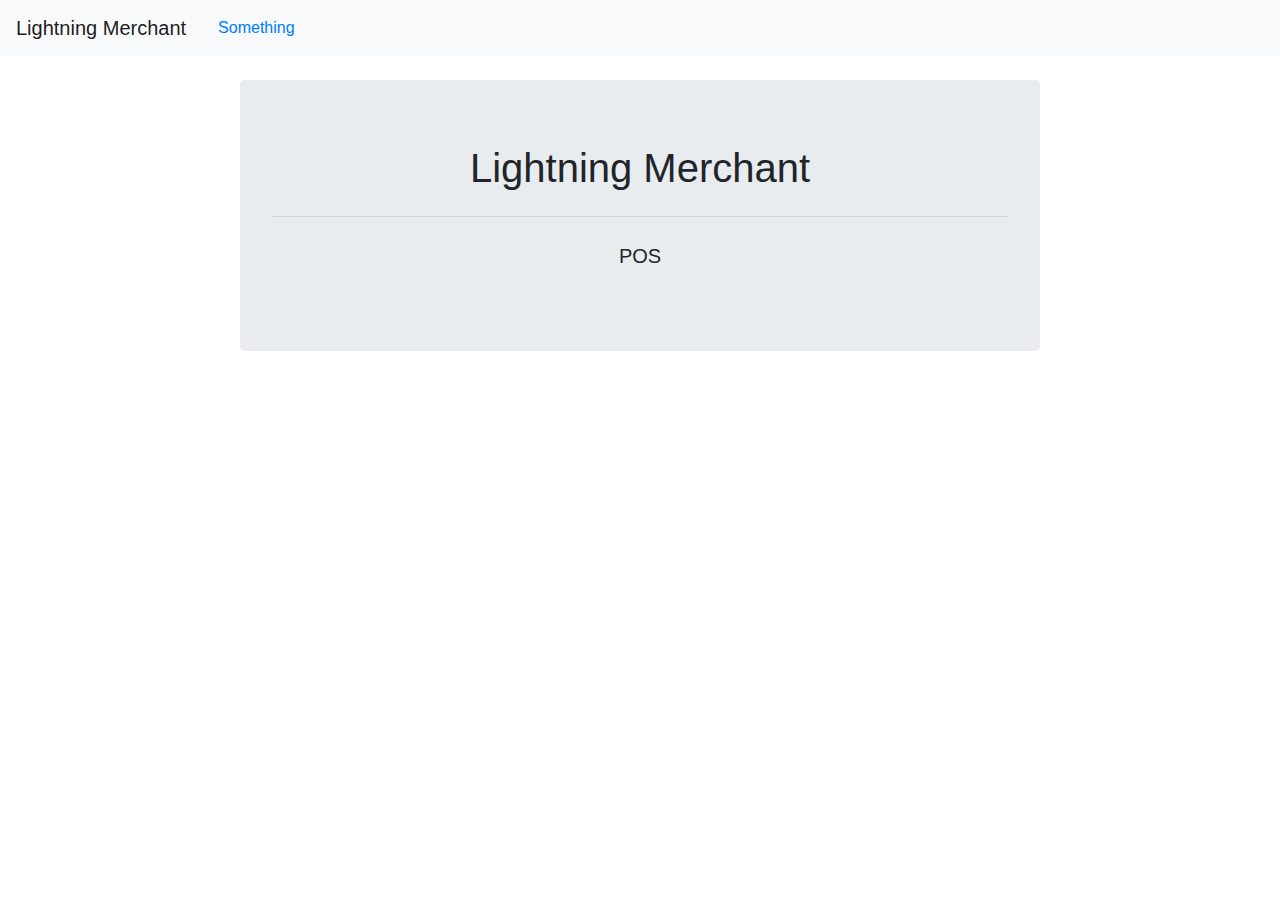
==== index.html @ e01c518c "Initial commit" ====
<!doctype html><html lang='en'><meta charset='utf-8'><meta name='viewport'content='width=device-width,initial-scale=1,shrink-to-fit=no'><title>Lightning Merchant</title><meta name='description'content='Lightning Merchant'><link rel='stylesheet'href='https://maxcdn.bootstrapcdn.com/bootstrap/4.0.0/css/bootstrap.min.css'integrity='sha384-Gn5384xqQ1aoWXA+058RXPxPg6fy4IWvTNh0E263XmFcJlSAwiGgFAW/dAiS6JXm'crossorigin='anonymous'><link rel='stylesheet'href='index.css'><script async src='https://www.googletagmanager.com/gtag/js?id=UA-127071864-1'></script><script>function gtag(){dataLayer.push(arguments)}window.dataLayer=window.dataLayer||[],gtag("js",new Date),gtag("config","UA-127071864-1")</script><nav class='navbar navbar-light bg-light mb-4'><a class='navbar-brand'href='index.html'>Lightning Merchant</a><ul class='nav nav-pills nav-fill mr-auto'><li class='nav-item'><a class='nav-link'href='something.html'>Something</a></ul></nav><main class='jumbotron'><h1 class='text-center'>Lightning Merchant</h1><hr class='my-4'><p class='lead text-center'>POS</main>
---- index.css ----
main{max-width:800px;margin:0 auto}
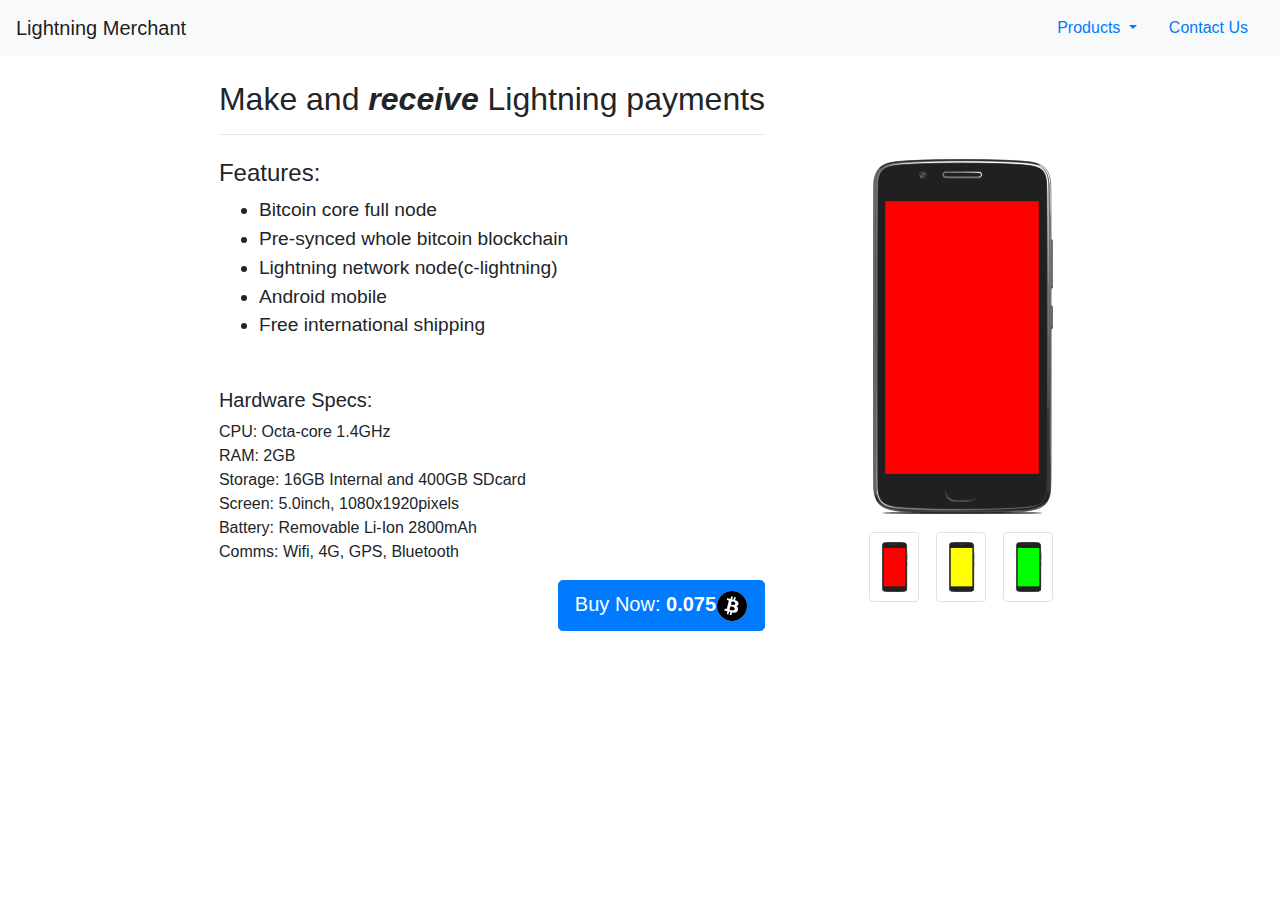
==== commit 79a0e3b9: "First cut of site" ====
--- a/index.html
+++ b/index.html
@@ -1 +1 @@
-<!doctype html><html lang='en'><meta charset='utf-8'><meta name='viewport'content='width=device-width,initial-scale=1,shrink-to-fit=no'><title>Lightning Merchant</title><meta name='description'content='Lightning Merchant'><link rel='stylesheet'href='https://maxcdn.bootstrapcdn.com/bootstrap/4.0.0/css/bootstrap.min.css'integrity='sha384-Gn5384xqQ1aoWXA+058RXPxPg6fy4IWvTNh0E263XmFcJlSAwiGgFAW/dAiS6JXm'crossorigin='anonymous'><link rel='stylesheet'href='index.css'><script async src='https://www.googletagmanager.com/gtag/js?id=UA-127071864-1'></script><script>function gtag(){dataLayer.push(arguments)}window.dataLayer=window.dataLayer||[],gtag("js",new Date),gtag("config","UA-127071864-1")</script><nav class='navbar navbar-light bg-light mb-4'><a class='navbar-brand'href='index.html'>Lightning Merchant</a><ul class='nav nav-pills nav-fill mr-auto'><li class='nav-item'><a class='nav-link'href='something.html'>Something</a></ul></nav><main class='jumbotron'><h1 class='text-center'>Lightning Merchant</h1><hr class='my-4'><p class='lead text-center'>POS</main>+<!doctype html> <html lang='en'> <head> <meta charset='utf-8'> <meta name='viewport'content='width=device-width,initial-scale=1,shrink-to-fit=no'> <title>Lightning POS</title> <meta name='description'content='Lightning POS'> <link rel='stylesheet'href='https://maxcdn.bootstrapcdn.com/bootstrap/4.0.0/css/bootstrap.min.css'integrity='sha384-Gn5384xqQ1aoWXA+058RXPxPg6fy4IWvTNh0E263XmFcJlSAwiGgFAW/dAiS6JXm'crossorigin='anonymous'> <link rel='stylesheet'href='index.css'> <script async src='https://www.googletagmanager.com/gtag/js?id=UA-127071864-1'></script> <script>function gtag(){dataLayer.push(arguments)}window.dataLayer=window.dataLayer||[],gtag("js",new Date),gtag("config","UA-127071864-1")</script> </head> <body> <nav class='navbar navbar-light bg-light mb-4'> <a class='navbar-brand'href='index.html'>Lightning Merchant</a> <ul class='nav nav-pills nav-fill ml-auto'> <li class='nav-item dropdown'> <a class='nav-link dropdown-toggle'href='#'id='navbarProductDropdown'role='button'data-toggle='dropdown'aria-haspopup='true'aria-expanded='false'> Products </a> <div class='dropdown-menu'aria-labelledby='navbarProductDropdown'> <a class='dropdown-item'href='index.html'>Lightning POS</a> </div> </li> <li class='nav-item'> <a class='nav-link'href='contact-us.html'>Contact Us</a> </li> </ul> </nav> <main class='d-flex flex-row justify-content-center flex-wrap'> <div class='mr-5'> <h2>Make and <strong><em>receive</em></strong> Lightning payments</h2> <hr> <p> <h4 class='mt-4'>Features:</h4> <ul id='features-list'> <li> Bitcoin core full node </li> <li> Pre-synced whole bitcoin blockchain </li> <li> Lightning network node(c-lightning) </li> <li> Android mobile </li> <li> Free international shipping </li> </ul> <p></p> <p> <h5 class='mt-5'>Hardware Specs:</h5> <ul id='hardware-specs-list'> <li> CPU: Octa-core 1.4GHz </li> <li> RAM: 2GB </li> <li> Storage: 16GB Internal and 400GB SDcard </li> <li> Screen: 5.0inch, 1080x1920pixels </li> <li> Battery: Removable Li-Ion 2800mAh </li> <li> Comms: Wifi, 4G, GPS, Bluetooth </li> </ul> <p></p> <div class='d-flex flex-row justify-content-end'> <a class='btn btn-primary btn-lg'href='https://coingate.com/pay/lightningmerchant'rel='noopener noreferrer nofollow'target='_blank'role='button'> Buy Now: <strong>0.075</strong><img src='bitcoin.png'> </a> </div> </div> <div class='ml-5 mt-5 align-self-center'> <img id='phone1-image'src='phone1.png'> <img id='phone2-image'src='phone2.png'style='display:none'> <img id='phone3-image'src='phone3.png'style='display:none'> <div class='d-flex flex-row justify-content-around mt-3'> <a href='#'> <img id='phone1-thumbnail-image'class='img-thumbnail'src='phone1-thumbnail.png'> </a> <a href='#'> <img id='phone2-thumbnail-image'class='img-thumbnail'src='phone2-thumbnail.png'> </a> <a href='#'> <img id='phone3-thumbnail-image'class='img-thumbnail'src='phone3-thumbnail.png'> </a> </div> </div> </main> <script src='https://ajax.googleapis.com/ajax/libs/jquery/3.3.1/jquery.min.js'></script> <script src='https://maxcdn.bootstrapcdn.com/bootstrap/4.0.0/js/bootstrap.min.js'integrity='sha384-JZR6Spejh4U02d8jOt6vLEHfe/JQGiRRSQQxSfFWpi1MquVdAyjUar5+76PVCmYl'crossorigin='anonymous'></script> <script src='index.js'></script> --- a/index.css
+++ b/index.css
@@ -1 +1 @@
-main{max-width:800px;margin:0 auto}
+#features-list{font-size:1.2rem}#hardware-specs-list{list-style:none;padding:0}
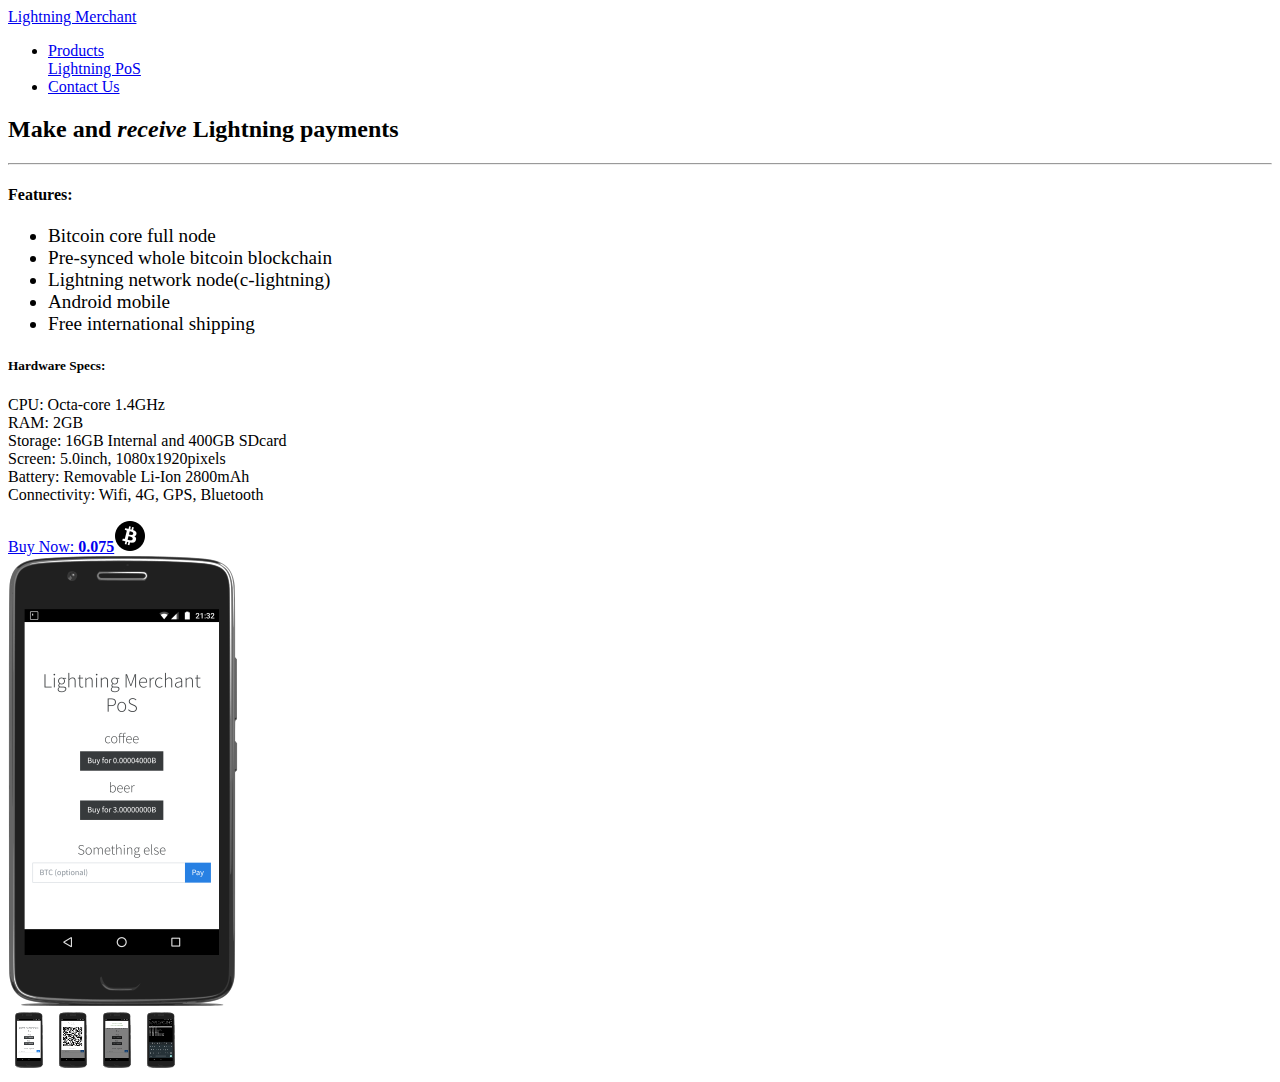
==== commit 7fc4ba8d: "Better pictures" ====
--- a/index.html
+++ b/index.html
@@ -1 +1 @@
-<!doctype html> <html lang='en'> <head> <meta charset='utf-8'> <meta name='viewport'content='width=device-width,initial-scale=1,shrink-to-fit=no'> <title>Lightning POS</title> <meta name='description'content='Lightning POS'> <link rel='stylesheet'href='https://maxcdn.bootstrapcdn.com/bootstrap/4.0.0/css/bootstrap.min.css'integrity='sha384-Gn5384xqQ1aoWXA+058RXPxPg6fy4IWvTNh0E263XmFcJlSAwiGgFAW/dAiS6JXm'crossorigin='anonymous'> <link rel='stylesheet'href='index.css'> <script async src='https://www.googletagmanager.com/gtag/js?id=UA-127071864-1'></script> <script>function gtag(){dataLayer.push(arguments)}window.dataLayer=window.dataLayer||[],gtag("js",new Date),gtag("config","UA-127071864-1")</script> </head> <body> <nav class='navbar navbar-light bg-light mb-4'> <a class='navbar-brand'href='index.html'>Lightning Merchant</a> <ul class='nav nav-pills nav-fill ml-auto'> <li class='nav-item dropdown'> <a class='nav-link dropdown-toggle'href='#'id='navbarProductDropdown'role='button'data-toggle='dropdown'aria-haspopup='true'aria-expanded='false'> Products </a> <div class='dropdown-menu'aria-labelledby='navbarProductDropdown'> <a class='dropdown-item'href='index.html'>Lightning POS</a> </div> </li> <li class='nav-item'> <a class='nav-link'href='contact-us.html'>Contact Us</a> </li> </ul> </nav> <main class='d-flex flex-row justify-content-center flex-wrap'> <div class='mr-5'> <h2>Make and <strong><em>receive</em></strong> Lightning payments</h2> <hr> <p> <h4 class='mt-4'>Features:</h4> <ul id='features-list'> <li> Bitcoin core full node </li> <li> Pre-synced whole bitcoin blockchain </li> <li> Lightning network node(c-lightning) </li> <li> Android mobile </li> <li> Free international shipping </li> </ul> <p></p> <p> <h5 class='mt-5'>Hardware Specs:</h5> <ul id='hardware-specs-list'> <li> CPU: Octa-core 1.4GHz </li> <li> RAM: 2GB </li> <li> Storage: 16GB Internal and 400GB SDcard </li> <li> Screen: 5.0inch, 1080x1920pixels </li> <li> Battery: Removable Li-Ion 2800mAh </li> <li> Comms: Wifi, 4G, GPS, Bluetooth </li> </ul> <p></p> <div class='d-flex flex-row justify-content-end'> <a class='btn btn-primary btn-lg'href='https://coingate.com/pay/lightningmerchant'rel='noopener noreferrer nofollow'target='_blank'role='button'> Buy Now: <strong>0.075</strong><img src='bitcoin.png'> </a> </div> </div> <div class='ml-5 mt-5 align-self-center'> <img id='phone1-image'src='phone1.png'> <img id='phone2-image'src='phone2.png'style='display:none'> <img id='phone3-image'src='phone3.png'style='display:none'> <div class='d-flex flex-row justify-content-around mt-3'> <a href='#'> <img id='phone1-thumbnail-image'class='img-thumbnail'src='phone1-thumbnail.png'> </a> <a href='#'> <img id='phone2-thumbnail-image'class='img-thumbnail'src='phone2-thumbnail.png'> </a> <a href='#'> <img id='phone3-thumbnail-image'class='img-thumbnail'src='phone3-thumbnail.png'> </a> </div> </div> </main> <script src='https://ajax.googleapis.com/ajax/libs/jquery/3.3.1/jquery.min.js'></script> <script src='https://maxcdn.bootstrapcdn.com/bootstrap/4.0.0/js/bootstrap.min.js'integrity='sha384-JZR6Spejh4U02d8jOt6vLEHfe/JQGiRRSQQxSfFWpi1MquVdAyjUar5+76PVCmYl'crossorigin='anonymous'></script> <script src='index.js'></script> +<!doctype html> <html lang='en'> <head> <meta charset='utf-8'> <meta name='viewport'content='width=device-width,initial-scale=1,shrink-to-fit=no'> <title>Lightning PoS</title> <meta name='description'content='Lightning PoS'> <link rel='stylesheet'href='https://stackpath.bootstrapcdn.com/bootstrap/4.1.3/css/bootstrap.min.css'integrity='sha384-MCw98/SFnGE8fJT3GXwEOngsV7Zt27NXFoaoApmYm81iuXoPkFOJwJ8ERdknLPMO'crossorigin='anonymous'> <link rel='stylesheet'href='index.css'> <script async src='https://www.googletagmanager.com/gtag/js?id=UA-127071864-1'></script> <script>function gtag(){dataLayer.push(arguments)}window.dataLayer=window.dataLayer||[],gtag("js",new Date),gtag("config","UA-127071864-1")</script> </head> <body> <nav class='navbar navbar-light bg-light mb-4'> <a class='navbar-brand'href='index.html'>Lightning Merchant</a> <ul class='nav nav-pills nav-fill ml-auto'> <li class='nav-item dropdown'> <a class='nav-link dropdown-toggle'href='#'id='navbarProductDropdown'role='button'data-toggle='dropdown'aria-haspopup='true'aria-expanded='false'> Products </a> <div class='dropdown-menu'aria-labelledby='navbarProductDropdown'> <a class='dropdown-item'href='index.html'>Lightning PoS</a> </div> </li> <li class='nav-item'> <a class='nav-link'href='contact-us.html'>Contact Us</a> </li> </ul> </nav> <main class='d-flex flex-row justify-content-center flex-wrap'> <div class='mr-5'> <h2>Make and <strong><em>receive</em></strong> Lightning payments</h2> <hr> <p> <h4 class='mt-4'>Features:</h4> <ul id='features-list'> <li> Bitcoin core full node </li> <li> Pre-synced whole bitcoin blockchain </li> <li> Lightning network node(c-lightning) </li> <li> Android mobile </li> <li> Free international shipping </li> </ul> <p></p> <p> <h5 class='mt-5'>Hardware Specs:</h5> <ul id='hardware-specs-list'> <li> CPU: Octa-core 1.4GHz </li> <li> RAM: 2GB </li> <li> Storage: 16GB Internal and 400GB SDcard </li> <li> Screen: 5.0inch, 1080x1920pixels </li> <li> Battery: Removable Li-Ion 2800mAh </li> <li> Connectivity: Wifi, 4G, GPS, Bluetooth </li> </ul> <p></p> <div class='d-flex flex-row justify-content-end'> <a class='btn btn-primary btn-lg'href='https://coingate.com/pay/lightningmerchant'rel='noopener noreferrer nofollow'target='_blank'role='button'> Buy Now: <strong>0.075</strong><img src='bitcoin.png'> </a> </div> </div> <div class='mt-4 align-self-center'> <div class='mx-5'> <img id='phone1-image'src='phone1.png'> <img id='phone2-image'src='phone2.png'style='display:none'> <img id='phone3-image'src='phone3.png'style='display:none'> <img id='phone4-image'src='phone4.png'style='display:none'> </div> <div class='d-flex flex-row justify-content-around mt-3'> <a> <img id='phone1-thumbnail-image'class='img-thumbnail'src='phone1-thumbnail.png'> </a> <a> <img id='phone2-thumbnail-image'class='img-thumbnail'src='phone2-thumbnail.png'> </a> <a> <img id='phone3-thumbnail-image'class='img-thumbnail'src='phone3-thumbnail.png'> </a> <a> <img id='phone4-thumbnail-image'class='img-thumbnail'src='phone4-thumbnail.png'> </a> </div> </div> </main> <script src='https://code.jquery.com/jquery-3.3.1.min.js'integrity='sha256-FgpCb/KJQlLNfOu91ta32o/NMZxltwRo8QtmkMRdAu8='crossorigin='anonymous'></script> <script src='https://stackpath.bootstrapcdn.com/bootstrap/4.1.3/js/bootstrap.min.js'integrity='sha384-ChfqqxuZUCnJSK3+MXmPNIyE6ZbWh2IMqE241rYiqJxyMiZ6OW/JmZQ5stwEULTy'crossorigin='anonymous'></script> <script src='index.js'></script> 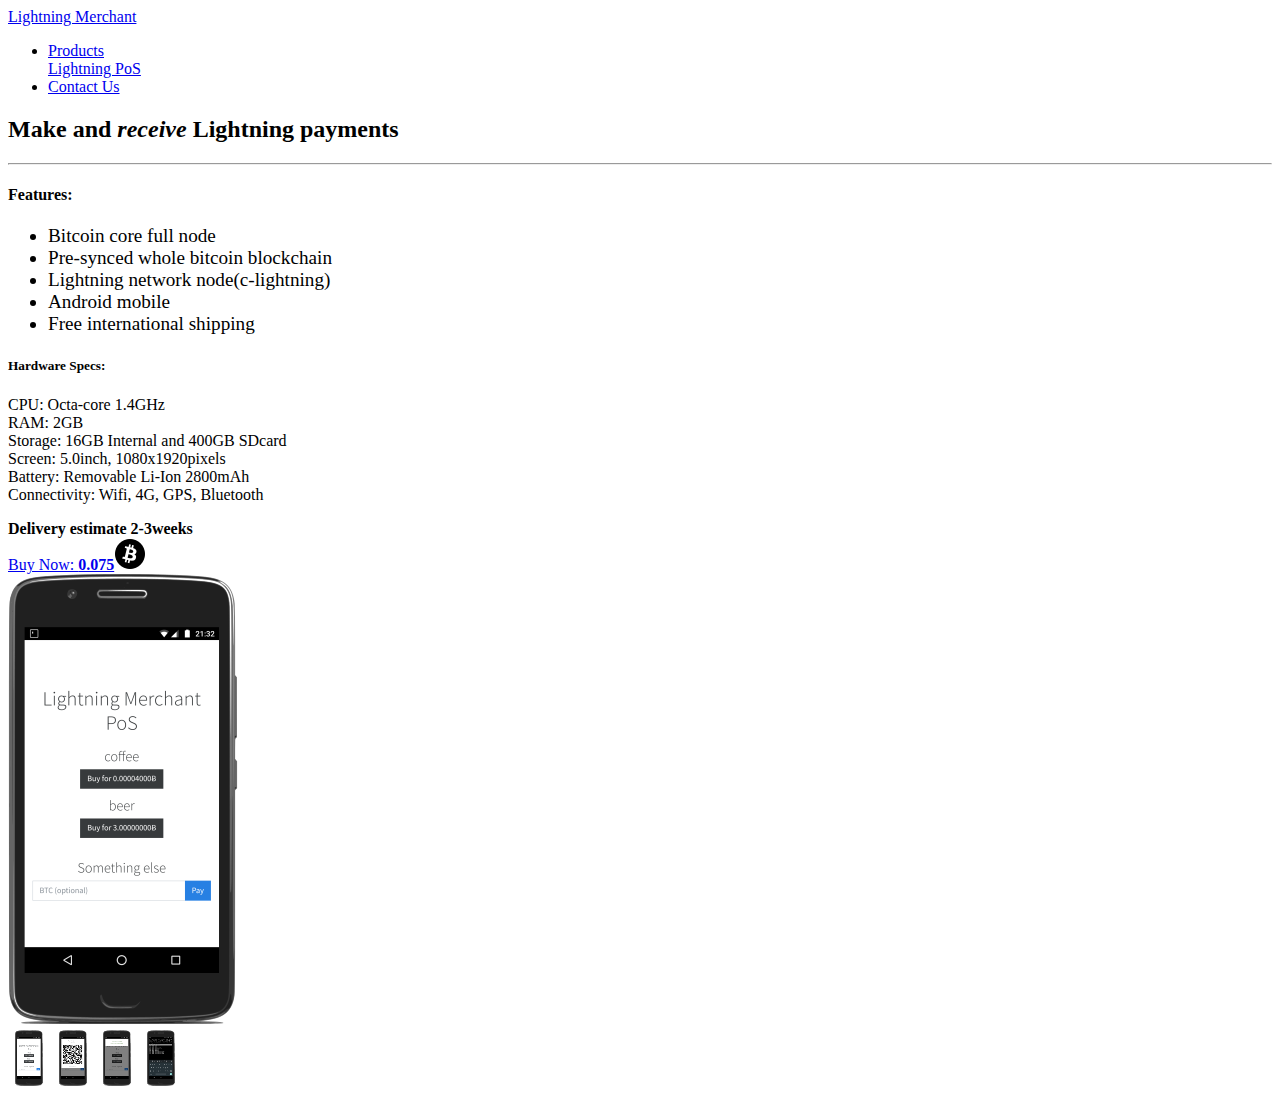
==== commit ba952d99: "Deliver estimate" ====
--- a/index.html
+++ b/index.html
@@ -1 +1 @@
-<!doctype html> <html lang='en'> <head> <meta charset='utf-8'> <meta name='viewport'content='width=device-width,initial-scale=1,shrink-to-fit=no'> <title>Lightning PoS</title> <meta name='description'content='Lightning PoS'> <link rel='stylesheet'href='https://stackpath.bootstrapcdn.com/bootstrap/4.1.3/css/bootstrap.min.css'integrity='sha384-MCw98/SFnGE8fJT3GXwEOngsV7Zt27NXFoaoApmYm81iuXoPkFOJwJ8ERdknLPMO'crossorigin='anonymous'> <link rel='stylesheet'href='index.css'> <script async src='https://www.googletagmanager.com/gtag/js?id=UA-127071864-1'></script> <script>function gtag(){dataLayer.push(arguments)}window.dataLayer=window.dataLayer||[],gtag("js",new Date),gtag("config","UA-127071864-1")</script> </head> <body> <nav class='navbar navbar-light bg-light mb-4'> <a class='navbar-brand'href='index.html'>Lightning Merchant</a> <ul class='nav nav-pills nav-fill ml-auto'> <li class='nav-item dropdown'> <a class='nav-link dropdown-toggle'href='#'id='navbarProductDropdown'role='button'data-toggle='dropdown'aria-haspopup='true'aria-expanded='false'> Products </a> <div class='dropdown-menu'aria-labelledby='navbarProductDropdown'> <a class='dropdown-item'href='index.html'>Lightning PoS</a> </div> </li> <li class='nav-item'> <a class='nav-link'href='contact-us.html'>Contact Us</a> </li> </ul> </nav> <main class='d-flex flex-row justify-content-center flex-wrap'> <div class='mr-5'> <h2>Make and <strong><em>receive</em></strong> Lightning payments</h2> <hr> <p> <h4 class='mt-4'>Features:</h4> <ul id='features-list'> <li> Bitcoin core full node </li> <li> Pre-synced whole bitcoin blockchain </li> <li> Lightning network node(c-lightning) </li> <li> Android mobile </li> <li> Free international shipping </li> </ul> <p></p> <p> <h5 class='mt-5'>Hardware Specs:</h5> <ul id='hardware-specs-list'> <li> CPU: Octa-core 1.4GHz </li> <li> RAM: 2GB </li> <li> Storage: 16GB Internal and 400GB SDcard </li> <li> Screen: 5.0inch, 1080x1920pixels </li> <li> Battery: Removable Li-Ion 2800mAh </li> <li> Connectivity: Wifi, 4G, GPS, Bluetooth </li> </ul> <p></p> <div class='d-flex flex-row justify-content-end'> <a class='btn btn-primary btn-lg'href='https://coingate.com/pay/lightningmerchant'rel='noopener noreferrer nofollow'target='_blank'role='button'> Buy Now: <strong>0.075</strong><img src='bitcoin.png'> </a> </div> </div> <div class='mt-4 align-self-center'> <div class='mx-5'> <img id='phone1-image'src='phone1.png'> <img id='phone2-image'src='phone2.png'style='display:none'> <img id='phone3-image'src='phone3.png'style='display:none'> <img id='phone4-image'src='phone4.png'style='display:none'> </div> <div class='d-flex flex-row justify-content-around mt-3'> <a> <img id='phone1-thumbnail-image'class='img-thumbnail'src='phone1-thumbnail.png'> </a> <a> <img id='phone2-thumbnail-image'class='img-thumbnail'src='phone2-thumbnail.png'> </a> <a> <img id='phone3-thumbnail-image'class='img-thumbnail'src='phone3-thumbnail.png'> </a> <a> <img id='phone4-thumbnail-image'class='img-thumbnail'src='phone4-thumbnail.png'> </a> </div> </div> </main> <script src='https://code.jquery.com/jquery-3.3.1.min.js'integrity='sha256-FgpCb/KJQlLNfOu91ta32o/NMZxltwRo8QtmkMRdAu8='crossorigin='anonymous'></script> <script src='https://stackpath.bootstrapcdn.com/bootstrap/4.1.3/js/bootstrap.min.js'integrity='sha384-ChfqqxuZUCnJSK3+MXmPNIyE6ZbWh2IMqE241rYiqJxyMiZ6OW/JmZQ5stwEULTy'crossorigin='anonymous'></script> <script src='index.js'></script> +<!doctype html> <html lang='en'> <head> <meta charset='utf-8'> <meta name='viewport'content='width=device-width,initial-scale=1,shrink-to-fit=no'> <title>Lightning PoS</title> <meta name='description'content='Lightning PoS'> <link rel='stylesheet'href='https://stackpath.bootstrapcdn.com/bootstrap/4.1.3/css/bootstrap.min.css'integrity='sha384-MCw98/SFnGE8fJT3GXwEOngsV7Zt27NXFoaoApmYm81iuXoPkFOJwJ8ERdknLPMO'crossorigin='anonymous'> <link rel='stylesheet'href='index.css'> <script async src='https://www.googletagmanager.com/gtag/js?id=UA-127071864-1'></script> <script>function gtag(){dataLayer.push(arguments)}window.dataLayer=window.dataLayer||[],gtag("js",new Date),gtag("config","UA-127071864-1")</script> </head> <body> <nav class='navbar navbar-light bg-light mb-4'> <a class='navbar-brand'href='index.html'>Lightning Merchant</a> <ul class='nav nav-pills nav-fill ml-auto'> <li class='nav-item dropdown'> <a class='nav-link dropdown-toggle'href='#'id='navbarProductDropdown'role='button'data-toggle='dropdown'aria-haspopup='true'aria-expanded='false'> Products </a> <div class='dropdown-menu'aria-labelledby='navbarProductDropdown'> <a class='dropdown-item'href='index.html'>Lightning PoS</a> </div> </li> <li class='nav-item'> <a class='nav-link'href='contact-us.html'>Contact Us</a> </li> </ul> </nav> <main class='d-flex flex-row justify-content-center flex-wrap'> <div class='mr-5'> <h2>Make and <strong><em>receive</em></strong> Lightning payments</h2> <hr> <p> <h4 class='mt-4'>Features:</h4> <ul id='features-list'> <li> Bitcoin core full node </li> <li> Pre-synced whole bitcoin blockchain </li> <li> Lightning network node(c-lightning) </li> <li> Android mobile </li> <li> Free international shipping </li> </ul> <p></p> <p> <h5 class='mt-5'>Hardware Specs:</h5> <ul id='hardware-specs-list'> <li> CPU: Octa-core 1.4GHz </li> <li> RAM: 2GB </li> <li> Storage: 16GB Internal and 400GB SDcard </li> <li> Screen: 5.0inch, 1080x1920pixels </li> <li> Battery: Removable Li-Ion 2800mAh </li> <li> Connectivity: Wifi, 4G, GPS, Bluetooth </li> </ul> <p></p> <div class='d-flex flex-row justify-content-end'> <div class='mr-2 d-flex align-items-center'><strong>Delivery estimate 2-3weeks</strong></div> <a class='btn btn-primary btn-lg'href='https://coingate.com/pay/lightningmerchant'rel='noopener noreferrer nofollow'target='_blank'role='button'> Buy Now: <strong>0.075</strong><img src='bitcoin.png'> </a> </div> </div> <div class='mt-4 align-self-center'> <div class='mx-5'> <img id='phone1-image'src='phone1.png'> <img id='phone2-image'src='phone2.png'style='display:none'> <img id='phone3-image'src='phone3.png'style='display:none'> <img id='phone4-image'src='phone4.png'style='display:none'> </div> <div class='d-flex flex-row justify-content-around mt-3'> <a> <img id='phone1-thumbnail-image'class='img-thumbnail'src='phone1-thumbnail.png'> </a> <a> <img id='phone2-thumbnail-image'class='img-thumbnail'src='phone2-thumbnail.png'> </a> <a> <img id='phone3-thumbnail-image'class='img-thumbnail'src='phone3-thumbnail.png'> </a> <a> <img id='phone4-thumbnail-image'class='img-thumbnail'src='phone4-thumbnail.png'> </a> </div> </div> </main> <script src='https://code.jquery.com/jquery-3.3.1.min.js'integrity='sha256-FgpCb/KJQlLNfOu91ta32o/NMZxltwRo8QtmkMRdAu8='crossorigin='anonymous'></script> <script src='https://stackpath.bootstrapcdn.com/bootstrap/4.1.3/js/bootstrap.min.js'integrity='sha384-ChfqqxuZUCnJSK3+MXmPNIyE6ZbWh2IMqE241rYiqJxyMiZ6OW/JmZQ5stwEULTy'crossorigin='anonymous'></script> <script src='index.js'></script> 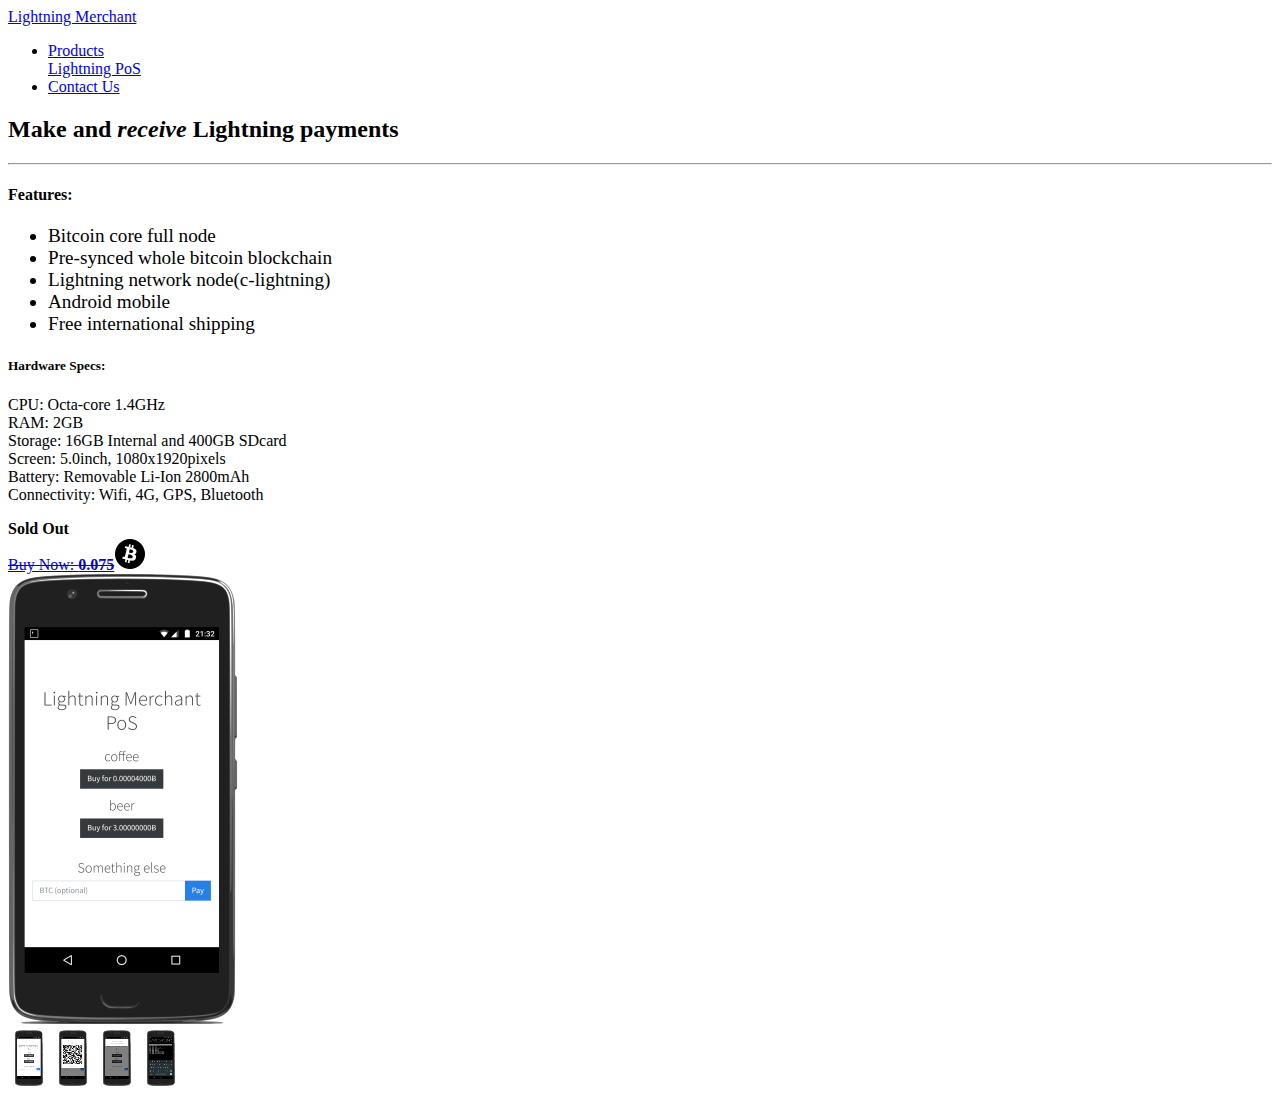
==== commit e3913793: "Sold out" ====
--- a/index.html
+++ b/index.html
@@ -1 +1 @@
-<!doctype html> <html lang='en'> <head> <meta charset='utf-8'> <meta name='viewport'content='width=device-width,initial-scale=1,shrink-to-fit=no'> <title>Lightning PoS</title> <meta name='description'content='Lightning PoS'> <link rel='stylesheet'href='https://stackpath.bootstrapcdn.com/bootstrap/4.1.3/css/bootstrap.min.css'integrity='sha384-MCw98/SFnGE8fJT3GXwEOngsV7Zt27NXFoaoApmYm81iuXoPkFOJwJ8ERdknLPMO'crossorigin='anonymous'> <link rel='stylesheet'href='index.css'> <script async src='https://www.googletagmanager.com/gtag/js?id=UA-127071864-1'></script> <script>function gtag(){dataLayer.push(arguments)}window.dataLayer=window.dataLayer||[],gtag("js",new Date),gtag("config","UA-127071864-1")</script> </head> <body> <nav class='navbar navbar-light bg-light mb-4'> <a class='navbar-brand'href='index.html'>Lightning Merchant</a> <ul class='nav nav-pills nav-fill ml-auto'> <li class='nav-item dropdown'> <a class='nav-link dropdown-toggle'href='#'id='navbarProductDropdown'role='button'data-toggle='dropdown'aria-haspopup='true'aria-expanded='false'> Products </a> <div class='dropdown-menu'aria-labelledby='navbarProductDropdown'> <a class='dropdown-item'href='index.html'>Lightning PoS</a> </div> </li> <li class='nav-item'> <a class='nav-link'href='contact-us.html'>Contact Us</a> </li> </ul> </nav> <main class='d-flex flex-row justify-content-center flex-wrap'> <div class='mr-5'> <h2>Make and <strong><em>receive</em></strong> Lightning payments</h2> <hr> <p> <h4 class='mt-4'>Features:</h4> <ul id='features-list'> <li> Bitcoin core full node </li> <li> Pre-synced whole bitcoin blockchain </li> <li> Lightning network node(c-lightning) </li> <li> Android mobile </li> <li> Free international shipping </li> </ul> <p></p> <p> <h5 class='mt-5'>Hardware Specs:</h5> <ul id='hardware-specs-list'> <li> CPU: Octa-core 1.4GHz </li> <li> RAM: 2GB </li> <li> Storage: 16GB Internal and 400GB SDcard </li> <li> Screen: 5.0inch, 1080x1920pixels </li> <li> Battery: Removable Li-Ion 2800mAh </li> <li> Connectivity: Wifi, 4G, GPS, Bluetooth </li> </ul> <p></p> <div class='d-flex flex-row justify-content-end'> <div class='mr-2 d-flex align-items-center'><strong>Delivery estimate 2-3weeks</strong></div> <a class='btn btn-primary btn-lg'href='https://coingate.com/pay/lightningmerchant'rel='noopener noreferrer nofollow'target='_blank'role='button'> Buy Now: <strong>0.075</strong><img src='bitcoin.png'> </a> </div> </div> <div class='mt-4 align-self-center'> <div class='mx-5'> <img id='phone1-image'src='phone1.png'> <img id='phone2-image'src='phone2.png'style='display:none'> <img id='phone3-image'src='phone3.png'style='display:none'> <img id='phone4-image'src='phone4.png'style='display:none'> </div> <div class='d-flex flex-row justify-content-around mt-3'> <a> <img id='phone1-thumbnail-image'class='img-thumbnail'src='phone1-thumbnail.png'> </a> <a> <img id='phone2-thumbnail-image'class='img-thumbnail'src='phone2-thumbnail.png'> </a> <a> <img id='phone3-thumbnail-image'class='img-thumbnail'src='phone3-thumbnail.png'> </a> <a> <img id='phone4-thumbnail-image'class='img-thumbnail'src='phone4-thumbnail.png'> </a> </div> </div> </main> <script src='https://code.jquery.com/jquery-3.3.1.min.js'integrity='sha256-FgpCb/KJQlLNfOu91ta32o/NMZxltwRo8QtmkMRdAu8='crossorigin='anonymous'></script> <script src='https://stackpath.bootstrapcdn.com/bootstrap/4.1.3/js/bootstrap.min.js'integrity='sha384-ChfqqxuZUCnJSK3+MXmPNIyE6ZbWh2IMqE241rYiqJxyMiZ6OW/JmZQ5stwEULTy'crossorigin='anonymous'></script> <script src='index.js'></script> +<!doctype html> <html lang='en'> <head> <meta charset='utf-8'> <meta name='viewport'content='width=device-width,initial-scale=1,shrink-to-fit=no'> <title>Lightning PoS</title> <meta name='description'content='Lightning PoS'> <link rel='stylesheet'href='https://stackpath.bootstrapcdn.com/bootstrap/4.1.3/css/bootstrap.min.css'integrity='sha384-MCw98/SFnGE8fJT3GXwEOngsV7Zt27NXFoaoApmYm81iuXoPkFOJwJ8ERdknLPMO'crossorigin='anonymous'> <link rel='stylesheet'href='index.css'> <script async src='https://www.googletagmanager.com/gtag/js?id=UA-127071864-1'></script> <script>function gtag(){dataLayer.push(arguments)}window.dataLayer=window.dataLayer||[],gtag("js",new Date),gtag("config","UA-127071864-1")</script> </head> <body> <nav class='navbar navbar-light bg-light mb-4'> <a class='navbar-brand'href='index.html'>Lightning Merchant</a> <ul class='nav nav-pills nav-fill ml-auto'> <li class='nav-item dropdown'> <a class='nav-link dropdown-toggle'href='#'id='navbarProductDropdown'role='button'data-toggle='dropdown'aria-haspopup='true'aria-expanded='false'> Products </a> <div class='dropdown-menu'aria-labelledby='navbarProductDropdown'> <a class='dropdown-item'href='index.html'>Lightning PoS</a> </div> </li> <li class='nav-item'> <a class='nav-link'href='contact-us.html'>Contact Us</a> </li> </ul> </nav> <main class='d-flex flex-row justify-content-center flex-wrap'> <div class='mr-5'> <h2>Make and <strong><em>receive</em></strong> Lightning payments</h2> <hr> <p> <h4 class='mt-4'>Features:</h4> <ul id='features-list'> <li> Bitcoin core full node </li> <li> Pre-synced whole bitcoin blockchain </li> <li> Lightning network node(c-lightning) </li> <li> Android mobile </li> <li> Free international shipping </li> </ul> <p></p> <p> <h5 class='mt-5'>Hardware Specs:</h5> <ul id='hardware-specs-list'> <li> CPU: Octa-core 1.4GHz </li> <li> RAM: 2GB </li> <li> Storage: 16GB Internal and 400GB SDcard </li> <li> Screen: 5.0inch, 1080x1920pixels </li> <li> Battery: Removable Li-Ion 2800mAh </li> <li> Connectivity: Wifi, 4G, GPS, Bluetooth </li> </ul> <p></p> <div class='d-flex flex-row justify-content-end'> <div class='mr-2 d-flex align-items-center'><strong>Sold Out</strong></div> <a class='btn btn-primary btn-lg disabled'href='#'rel='noopener noreferrer nofollow'target='_blank'role='button'> <s>Buy Now: <strong>0.075</strong></s><img src='bitcoin.png'> </a> </div> </div> <div class='mt-4 align-self-center'> <div class='mx-5'> <img id='phone1-image'src='phone1.png'> <img id='phone2-image'src='phone2.png'style='display:none'> <img id='phone3-image'src='phone3.png'style='display:none'> <img id='phone4-image'src='phone4.png'style='display:none'> </div> <div class='d-flex flex-row justify-content-around mt-3'> <a> <img id='phone1-thumbnail-image'class='img-thumbnail'src='phone1-thumbnail.png'> </a> <a> <img id='phone2-thumbnail-image'class='img-thumbnail'src='phone2-thumbnail.png'> </a> <a> <img id='phone3-thumbnail-image'class='img-thumbnail'src='phone3-thumbnail.png'> </a> <a> <img id='phone4-thumbnail-image'class='img-thumbnail'src='phone4-thumbnail.png'> </a> </div> </div> </main> <script src='https://code.jquery.com/jquery-3.3.1.min.js'integrity='sha256-FgpCb/KJQlLNfOu91ta32o/NMZxltwRo8QtmkMRdAu8='crossorigin='anonymous'></script> <script src='https://stackpath.bootstrapcdn.com/bootstrap/4.1.3/js/bootstrap.min.js'integrity='sha384-ChfqqxuZUCnJSK3+MXmPNIyE6ZbWh2IMqE241rYiqJxyMiZ6OW/JmZQ5stwEULTy'crossorigin='anonymous'></script> <script src='index.js'></script> 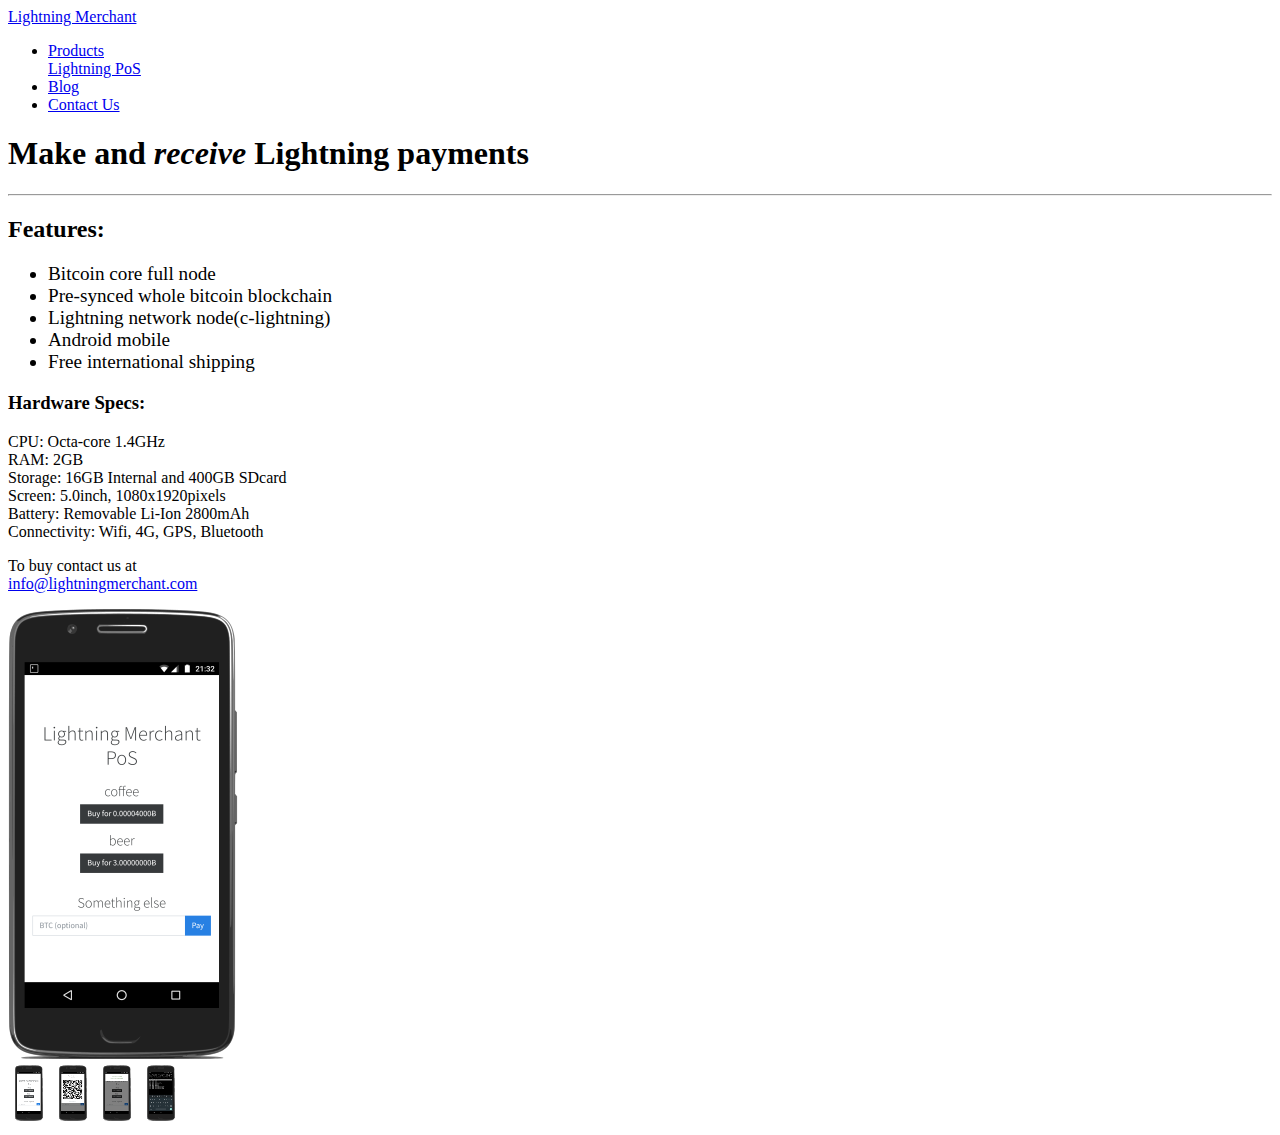
==== commit 87e2a22a: "Add blog" ====
--- a/index.html
+++ b/index.html
@@ -1 +1 @@
-<!doctype html> <html lang='en'> <head> <meta charset='utf-8'> <meta name='viewport'content='width=device-width,initial-scale=1,shrink-to-fit=no'> <title>Lightning PoS</title> <meta name='description'content='Lightning PoS'> <link rel='stylesheet'href='https://stackpath.bootstrapcdn.com/bootstrap/4.1.3/css/bootstrap.min.css'integrity='sha384-MCw98/SFnGE8fJT3GXwEOngsV7Zt27NXFoaoApmYm81iuXoPkFOJwJ8ERdknLPMO'crossorigin='anonymous'> <link rel='stylesheet'href='index.css'> <script async src='https://www.googletagmanager.com/gtag/js?id=UA-127071864-1'></script> <script>function gtag(){dataLayer.push(arguments)}window.dataLayer=window.dataLayer||[],gtag("js",new Date),gtag("config","UA-127071864-1")</script> </head> <body> <nav class='navbar navbar-light bg-light mb-4'> <a class='navbar-brand'href='index.html'>Lightning Merchant</a> <ul class='nav nav-pills nav-fill ml-auto'> <li class='nav-item dropdown'> <a class='nav-link dropdown-toggle'href='#'id='navbarProductDropdown'role='button'data-toggle='dropdown'aria-haspopup='true'aria-expanded='false'> Products </a> <div class='dropdown-menu'aria-labelledby='navbarProductDropdown'> <a class='dropdown-item'href='index.html'>Lightning PoS</a> </div> </li> <li class='nav-item'> <a class='nav-link'href='contact-us.html'>Contact Us</a> </li> </ul> </nav> <main class='d-flex flex-row justify-content-center flex-wrap'> <div class='mr-5'> <h2>Make and <strong><em>receive</em></strong> Lightning payments</h2> <hr> <p> <h4 class='mt-4'>Features:</h4> <ul id='features-list'> <li> Bitcoin core full node </li> <li> Pre-synced whole bitcoin blockchain </li> <li> Lightning network node(c-lightning) </li> <li> Android mobile </li> <li> Free international shipping </li> </ul> <p></p> <p> <h5 class='mt-5'>Hardware Specs:</h5> <ul id='hardware-specs-list'> <li> CPU: Octa-core 1.4GHz </li> <li> RAM: 2GB </li> <li> Storage: 16GB Internal and 400GB SDcard </li> <li> Screen: 5.0inch, 1080x1920pixels </li> <li> Battery: Removable Li-Ion 2800mAh </li> <li> Connectivity: Wifi, 4G, GPS, Bluetooth </li> </ul> <p></p> <div class='d-flex flex-row justify-content-end'> <div class='mr-2 d-flex align-items-center'><strong>Sold Out</strong></div> <a class='btn btn-primary btn-lg disabled'href='#'rel='noopener noreferrer nofollow'target='_blank'role='button'> <s>Buy Now: <strong>0.075</strong></s><img src='bitcoin.png'> </a> </div> </div> <div class='mt-4 align-self-center'> <div class='mx-5'> <img id='phone1-image'src='phone1.png'> <img id='phone2-image'src='phone2.png'style='display:none'> <img id='phone3-image'src='phone3.png'style='display:none'> <img id='phone4-image'src='phone4.png'style='display:none'> </div> <div class='d-flex flex-row justify-content-around mt-3'> <a> <img id='phone1-thumbnail-image'class='img-thumbnail'src='phone1-thumbnail.png'> </a> <a> <img id='phone2-thumbnail-image'class='img-thumbnail'src='phone2-thumbnail.png'> </a> <a> <img id='phone3-thumbnail-image'class='img-thumbnail'src='phone3-thumbnail.png'> </a> <a> <img id='phone4-thumbnail-image'class='img-thumbnail'src='phone4-thumbnail.png'> </a> </div> </div> </main> <script src='https://code.jquery.com/jquery-3.3.1.min.js'integrity='sha256-FgpCb/KJQlLNfOu91ta32o/NMZxltwRo8QtmkMRdAu8='crossorigin='anonymous'></script> <script src='https://stackpath.bootstrapcdn.com/bootstrap/4.1.3/js/bootstrap.min.js'integrity='sha384-ChfqqxuZUCnJSK3+MXmPNIyE6ZbWh2IMqE241rYiqJxyMiZ6OW/JmZQ5stwEULTy'crossorigin='anonymous'></script> <script src='index.js'></script> +<!doctype html> <html lang='en'> <head> <meta charset='utf-8'> <meta name='viewport'content='width=device-width,initial-scale=1,shrink-to-fit=no'> <title>Lightning PoS</title> <meta name='description'content='Lightning PoS'> <link rel='stylesheet'href='https://stackpath.bootstrapcdn.com/bootstrap/4.1.3/css/bootstrap.min.css'integrity='sha384-MCw98/SFnGE8fJT3GXwEOngsV7Zt27NXFoaoApmYm81iuXoPkFOJwJ8ERdknLPMO'crossorigin='anonymous'> <link rel='stylesheet'href='index.css'> <script async src='https://www.googletagmanager.com/gtag/js?id=UA-127071864-1'></script> <script>function gtag(){dataLayer.push(arguments)}window.dataLayer=window.dataLayer||[],gtag("js",new Date),gtag("config","UA-127071864-1")</script> </head> <body> <nav class='navbar navbar-light bg-light mb-4'> <a class='navbar-brand'href='index.html'>Lightning Merchant</a> <ul class='nav nav-pills nav-fill ml-auto'> <li class='nav-item dropdown'> <a class='nav-link dropdown-toggle'href='#'id='navbarProductDropdown'role='button'data-toggle='dropdown'aria-haspopup='true'aria-expanded='false'> Products </a> <div class='dropdown-menu'aria-labelledby='navbarProductDropdown'> <a class='dropdown-item'href='index.html'>Lightning PoS</a> </div> </li> <li class='nav-item'> <a class='nav-link'href='blog.html'>Blog</a> </li> <li class='nav-item'> <a class='nav-link'href='contact-us.html'>Contact Us</a> </li> </ul> </nav> <main class='d-flex flex-row justify-content-center flex-wrap'> <div class='container'> <div class='row'> <div class='col-9'> <h1>Make and <strong><em>receive</em></strong> Lightning payments</h1> <hr> <p> <h2 class='mt-4'>Features:</h2> <ul id='features-list'> <li> Bitcoin core full node </li> <li> Pre-synced whole bitcoin blockchain </li> <li> Lightning network node(c-lightning) </li> <li> Android mobile </li> <li> Free international shipping </li> </ul> <p></p> <p> <h3 class='mt-5'>Hardware Specs:</h3> <ul id='hardware-specs-list'> <li> CPU: Octa-core 1.4GHz </li> <li> RAM: 2GB </li> <li> Storage: 16GB Internal and 400GB SDcard </li> <li> Screen: 5.0inch, 1080x1920pixels </li> <li> Battery: Removable Li-Ion 2800mAh </li> <li> Connectivity: Wifi, 4G, GPS, Bluetooth </li> </ul> <p></p> <div class='d-flex flex-row justify-content-center'> <p> To buy contact us at<br> <a href='mailto:info@lightningmerchant.com'>info@lightningmerchant.com</a> </p> </div> </div> <div class='col-3'> <div class='mt-4 align-self-center'> <div class='mx-5'> <img id='phone1-image'src='phone1.png'> <img id='phone2-image'src='phone2.png'style='display:none'> <img id='phone3-image'src='phone3.png'style='display:none'> <img id='phone4-image'src='phone4.png'style='display:none'> </div> <div class='d-flex flex-row justify-content-around mt-3'> <a> <img id='phone1-thumbnail-image'class='img-thumbnail'src='phone1-thumbnail.png'> </a> <a> <img id='phone2-thumbnail-image'class='img-thumbnail'src='phone2-thumbnail.png'> </a> <a> <img id='phone3-thumbnail-image'class='img-thumbnail'src='phone3-thumbnail.png'> </a> <a> <img id='phone4-thumbnail-image'class='img-thumbnail'src='phone4-thumbnail.png'> </a> </div> </div> </div> </div> </div> </main> <script src='https://code.jquery.com/jquery-3.3.1.min.js'integrity='sha256-FgpCb/KJQlLNfOu91ta32o/NMZxltwRo8QtmkMRdAu8='crossorigin='anonymous'></script> <script src='https://stackpath.bootstrapcdn.com/bootstrap/4.1.3/js/bootstrap.min.js'integrity='sha384-ChfqqxuZUCnJSK3+MXmPNIyE6ZbWh2IMqE241rYiqJxyMiZ6OW/JmZQ5stwEULTy'crossorigin='anonymous'></script> <script src='index.js'></script> 